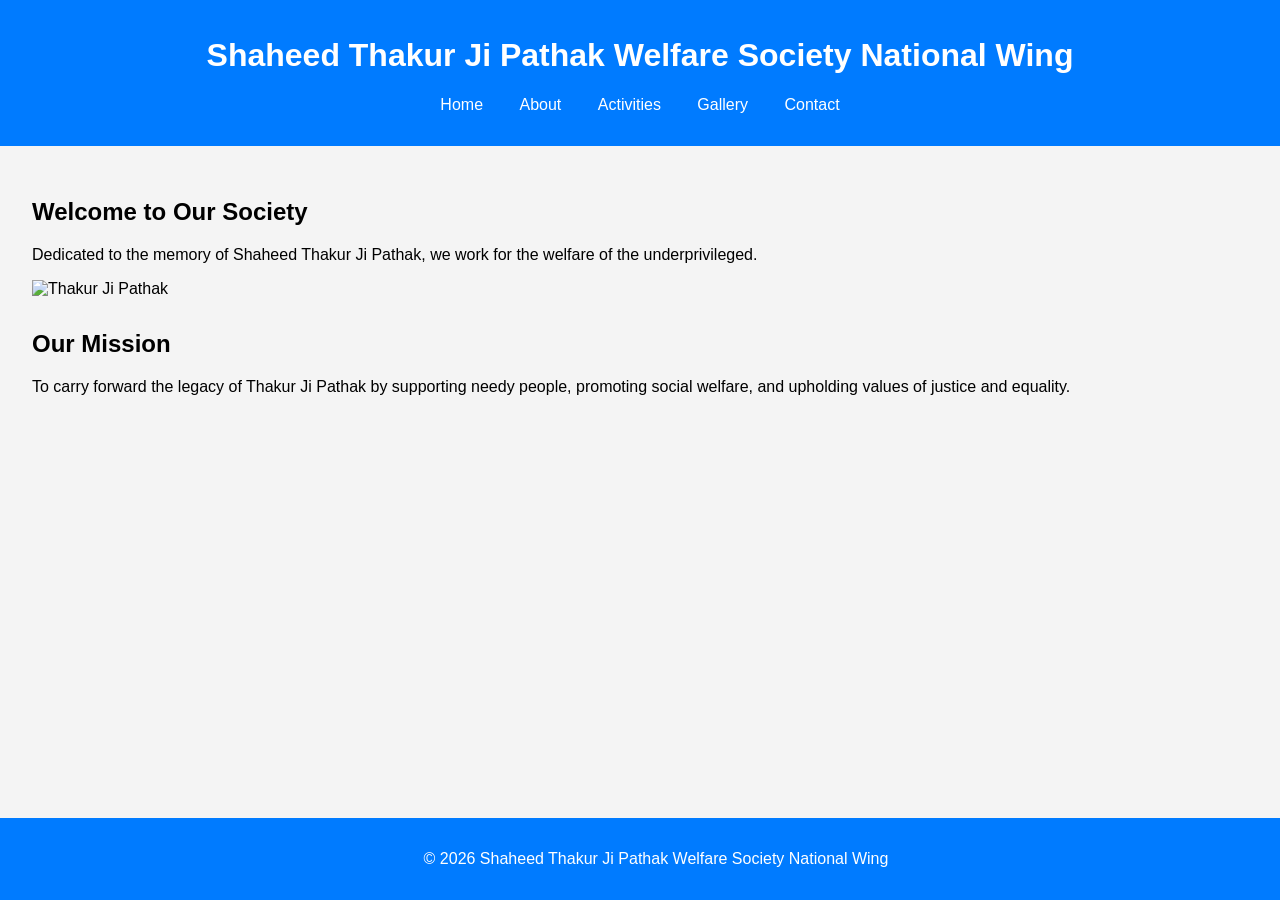
==== index.html @ 8065dcaa "Initial commit: NGO website for Shaheed Thakur Ji Pathak Welfare Society" ====
<!DOCTYPE html>
<html lang="en">
<head>
    <meta charset="UTF-8">
    <meta name="viewport" content="width=device-width, initial-scale=1.0">
    <title>Shaheed Thakur Ji Pathak Welfare Society National Wing</title>
    <link rel="stylesheet" href="css/style.css">
</head>
<body>
    <header>
        <h1>Shaheed Thakur Ji Pathak Welfare Society National Wing</h1>
        <nav>
            <ul>
                <li><a href="index.html">Home</a></li>
                <li><a href="about.html">About</a></li>
                <li><a href="activities.html">Activities</a></li>
                <li><a href="gallery.html">Gallery</a></li>
                <li><a href="contact.html">Contact</a></li>
            </ul>
        </nav>
    </header>
    <main>
        <section id="hero">
            <h2>Welcome to Our Society</h2>
            <p>Dedicated to the memory of Shaheed Thakur Ji Pathak, we work for the welfare of the underprivileged.</p>
            <img src="https://upload.wikimedia.org/wikipedia/commons/thumb/9/9a/Shaheed_Thakur_Ji_Pathak_with_Raghunath_Jha_and_other_party_member_at_Ashoka_hotel_patna.jpg/300px-Shaheed_Thakur_Ji_Pathak_with_Raghunath_Jha_and_other_party_member_at_Ashoka_hotel_patna.jpg" alt="Thakur Ji Pathak">
        </section>
        <section id="mission">
            <h2>Our Mission</h2>
            <p>To carry forward the legacy of Thakur Ji Pathak by supporting needy people, promoting social welfare, and upholding values of justice and equality.</p>
        </section>
    </main>
    <footer>
        <p>&copy; 2026 Shaheed Thakur Ji Pathak Welfare Society National Wing</p>
    </footer>
    <script src="js/script.js"></script>
</body>
</html>
---- css/style.css ----
body {
    font-family: Arial, sans-serif;
    margin: 0;
    padding: 0;
    background-color: #f4f4f4;
}

header {
    background-color: #007bff;
    color: white;
    padding: 1rem;
    text-align: center;
}

nav ul {
    list-style: none;
    padding: 0;
}

nav ul li {
    display: inline;
    margin: 0 1rem;
}

nav a {
    color: white;
    text-decoration: none;
}

main {
    padding: 2rem;
}

section {
    margin-bottom: 2rem;
}

.gallery {
    display: flex;
    flex-wrap: wrap;
    gap: 1rem;
}

.gallery img {
    max-width: 300px;
    height: auto;
}

footer {
    background-color: #007bff;
    color: white;
    text-align: center;
    padding: 1rem;
    position: fixed;
    bottom: 0;
    width: 100%;
}

.icons {
    display: flex;
    gap: 1rem;
}
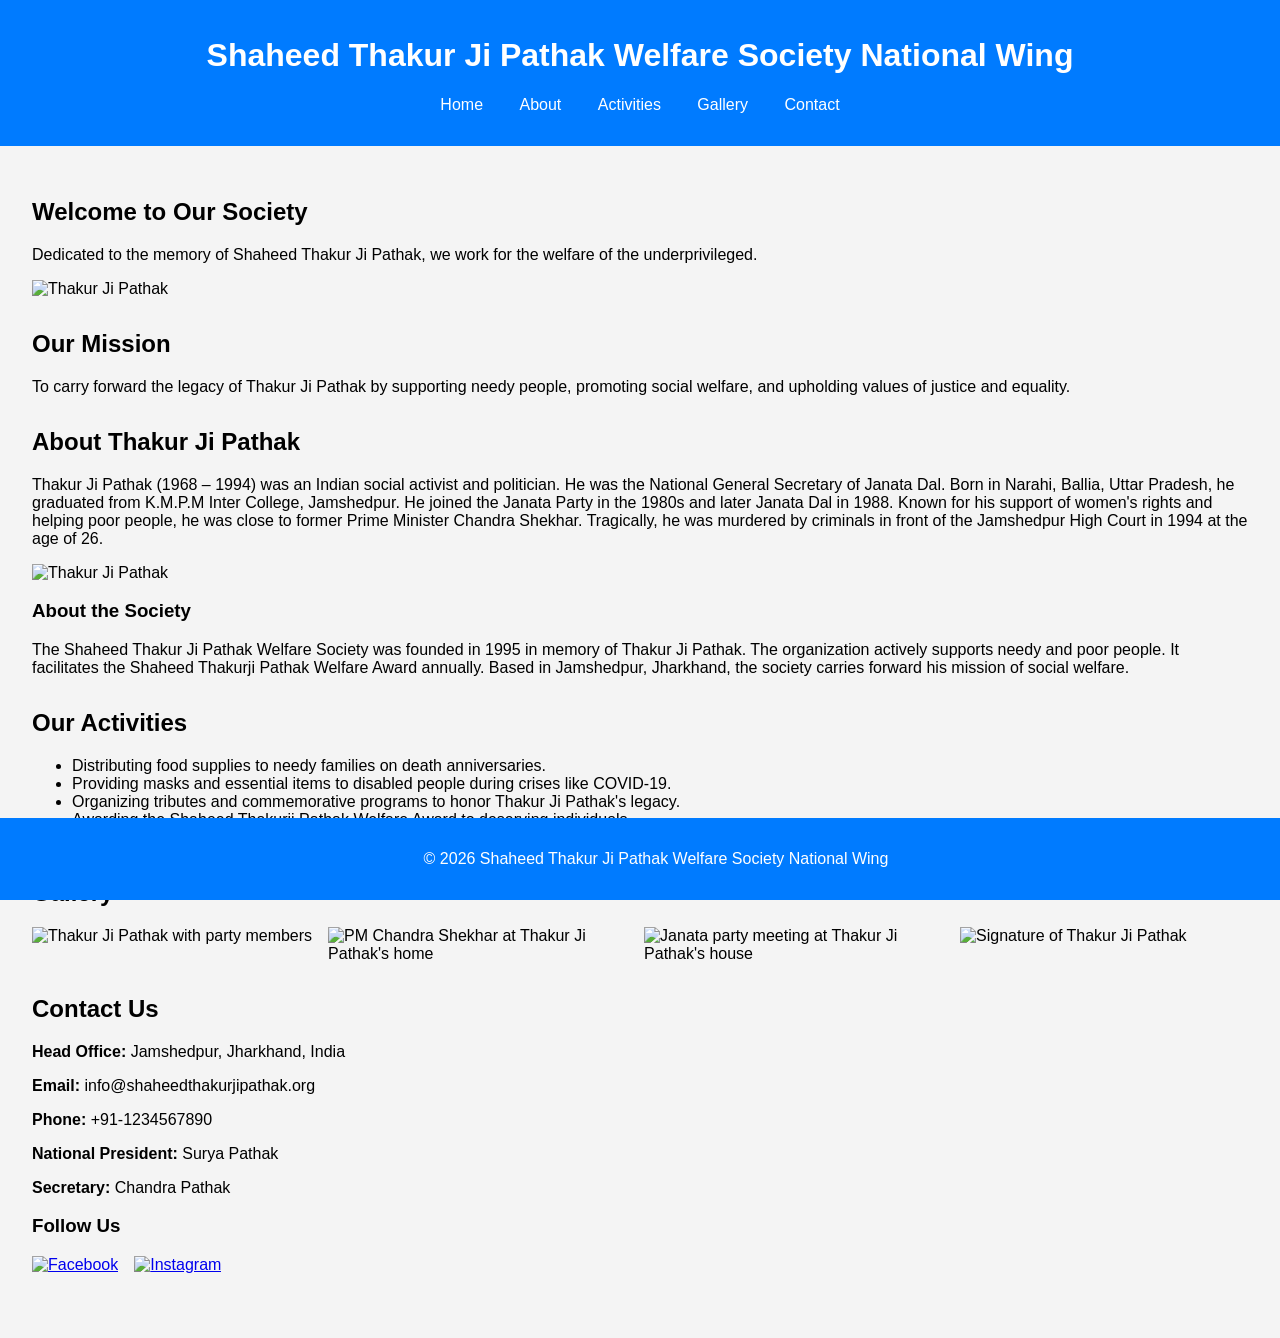
==== commit 27438859: "Update index.html to single-page website with all content" ====
--- a/index.html
+++ b/index.html
@@ -11,16 +11,16 @@
         <h1>Shaheed Thakur Ji Pathak Welfare Society National Wing</h1>
         <nav>
             <ul>
-                <li><a href="index.html">Home</a></li>
-                <li><a href="about.html">About</a></li>
-                <li><a href="activities.html">Activities</a></li>
-                <li><a href="gallery.html">Gallery</a></li>
-                <li><a href="contact.html">Contact</a></li>
+                <li><a href="#home">Home</a></li>
+                <li><a href="#about">About</a></li>
+                <li><a href="#activities">Activities</a></li>
+                <li><a href="#gallery">Gallery</a></li>
+                <li><a href="#contact">Contact</a></li>
             </ul>
         </nav>
     </header>
     <main>
-        <section id="hero">
+        <section id="home">
             <h2>Welcome to Our Society</h2>
             <p>Dedicated to the memory of Shaheed Thakur Ji Pathak, we work for the welfare of the underprivileged.</p>
             <img src="https://upload.wikimedia.org/wikipedia/commons/thumb/9/9a/Shaheed_Thakur_Ji_Pathak_with_Raghunath_Jha_and_other_party_member_at_Ashoka_hotel_patna.jpg/300px-Shaheed_Thakur_Ji_Pathak_with_Raghunath_Jha_and_other_party_member_at_Ashoka_hotel_patna.jpg" alt="Thakur Ji Pathak">
@@ -29,6 +29,45 @@
             <h2>Our Mission</h2>
             <p>To carry forward the legacy of Thakur Ji Pathak by supporting needy people, promoting social welfare, and upholding values of justice and equality.</p>
         </section>
+        <section id="about">
+            <h2>About Thakur Ji Pathak</h2>
+            <p>Thakur Ji Pathak (1968 – 1994) was an Indian social activist and politician. He was the National General Secretary of Janata Dal. Born in Narahi, Ballia, Uttar Pradesh, he graduated from K.M.P.M Inter College, Jamshedpur. He joined the Janata Party in the 1980s and later Janata Dal in 1988. Known for his support of women's rights and helping poor people, he was close to former Prime Minister Chandra Shekhar. Tragically, he was murdered by criminals in front of the Jamshedpur High Court in 1994 at the age of 26.</p>
+            <img src="https://upload.wikimedia.org/wikipedia/commons/thumb/9/9a/Shaheed_Thakur_Ji_Pathak_with_Raghunath_Jha_and_other_party_member_at_Ashoka_hotel_patna.jpg/300px-Shaheed_Thakur_Ji_Pathak_with_Raghunath_Jha_and_other_party_member_at_Ashoka_hotel_patna.jpg" alt="Thakur Ji Pathak">
+            <h3>About the Society</h3>
+            <p>The Shaheed Thakur Ji Pathak Welfare Society was founded in 1995 in memory of Thakur Ji Pathak. The organization actively supports needy and poor people. It facilitates the Shaheed Thakurji Pathak Welfare Award annually. Based in Jamshedpur, Jharkhand, the society carries forward his mission of social welfare.</p>
+        </section>
+        <section id="activities">
+            <h2>Our Activities</h2>
+            <ul>
+                <li>Distributing food supplies to needy families on death anniversaries.</li>
+                <li>Providing masks and essential items to disabled people during crises like COVID-19.</li>
+                <li>Organizing tributes and commemorative programs to honor Thakur Ji Pathak's legacy.</li>
+                <li>Awarding the Shaheed Thakurji Pathak Welfare Award to deserving individuals.</li>
+                <li>Supporting marginalized communities and promoting social responsibility.</li>
+            </ul>
+        </section>
+        <section id="gallery">
+            <h2>Gallery</h2>
+            <div class="gallery">
+                <img src="https://upload.wikimedia.org/wikipedia/commons/thumb/9/9a/Shaheed_Thakur_Ji_Pathak_with_Raghunath_Jha_and_other_party_member_at_Ashoka_hotel_patna.jpg/300px-Shaheed_Thakur_Ji_Pathak_with_Raghunath_Jha_and_other_party_member_at_Ashoka_hotel_patna.jpg" alt="Thakur Ji Pathak with party members">
+                <img src="https://upload.wikimedia.org/wikipedia/commons/thumb/5/5c/PM_Chandra_Shekhar_at_ThakurJi_Pathak_home.jpg/300px-PM_Chandra_Shekhar_at_ThakurJi_Pathak_home.jpg" alt="PM Chandra Shekhar at Thakur Ji Pathak's home">
+                <img src="https://upload.wikimedia.org/wikipedia/commons/thumb/1/1a/Janata_party_meeting_at_Shaheed_Thakurji_Pathak_house_ballia_utter_pradesh.jpg/300px-Janata_party_meeting_at_Shaheed_Thakurji_Pathak_house_ballia_utter_pradesh.jpg" alt="Janata party meeting at Thakur Ji Pathak's house">
+                <img src="https://upload.wikimedia.org/wikipedia/commons/thumb/4/4e/Signature_of_thakur_ji_pathak.jpg/300px-Signature_of_thakur_ji_pathak.jpg" alt="Signature of Thakur Ji Pathak">
+            </div>
+        </section>
+        <section id="contact">
+            <h2>Contact Us</h2>
+            <p><strong>Head Office:</strong> Jamshedpur, Jharkhand, India</p>
+            <p><strong>Email:</strong> info@shaheedthakurjipathak.org</p>
+            <p><strong>Phone:</strong> +91-1234567890</p>
+            <p><strong>National President:</strong> Surya Pathak</p>
+            <p><strong>Secretary:</strong> Chandra Pathak</p>
+            <h3>Follow Us</h3>
+            <div class="icons">
+                <a href="https://www.facebook.com/pathak5387/"><img src="https://cdn-icons-png.flaticon.com/512/124/124010.png" alt="Facebook" width="50"></a>
+                <a href="https://www.instagram.com/shaheed_thakurjipathak_society/"><img src="https://cdn-icons-png.flaticon.com/512/2111/2111463.png" alt="Instagram" width="50"></a>
+            </div>
+        </section>
     </main>
     <footer>
         <p>&copy; 2026 Shaheed Thakur Ji Pathak Welfare Society National Wing</p>
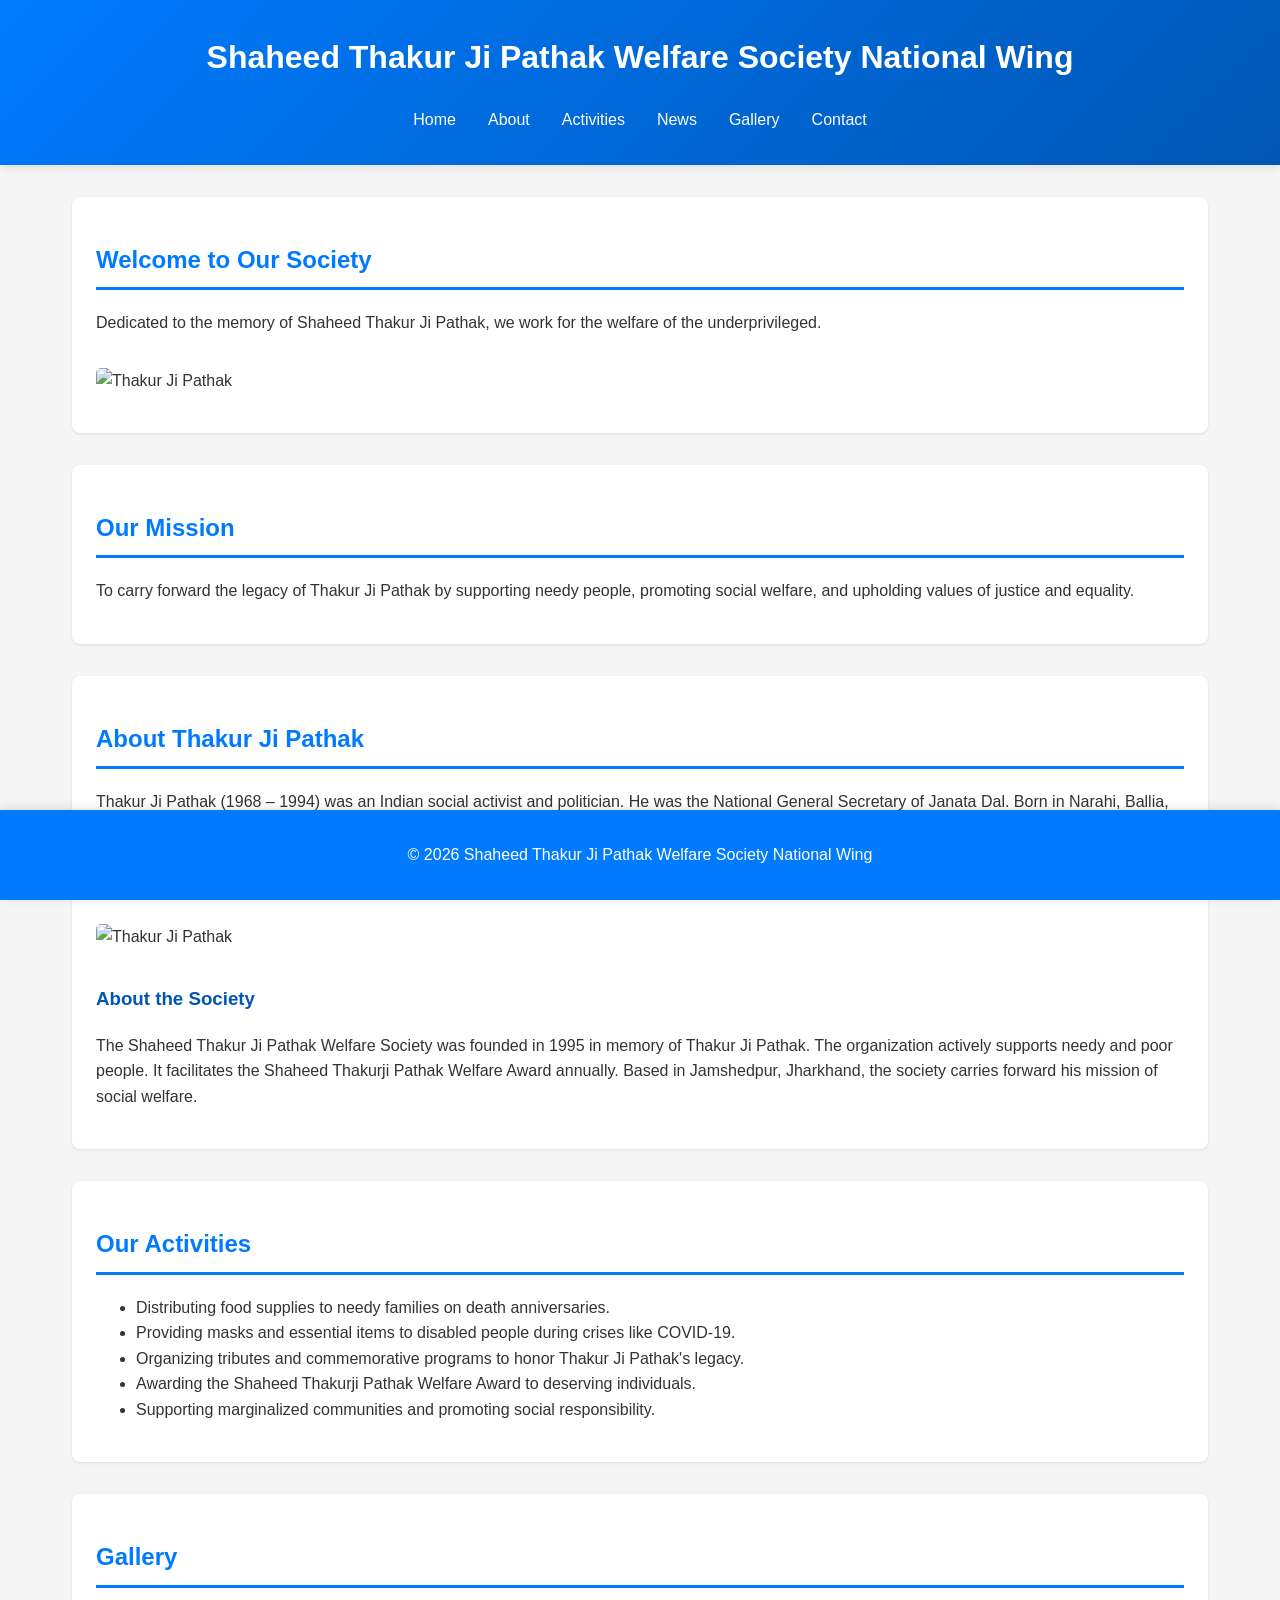
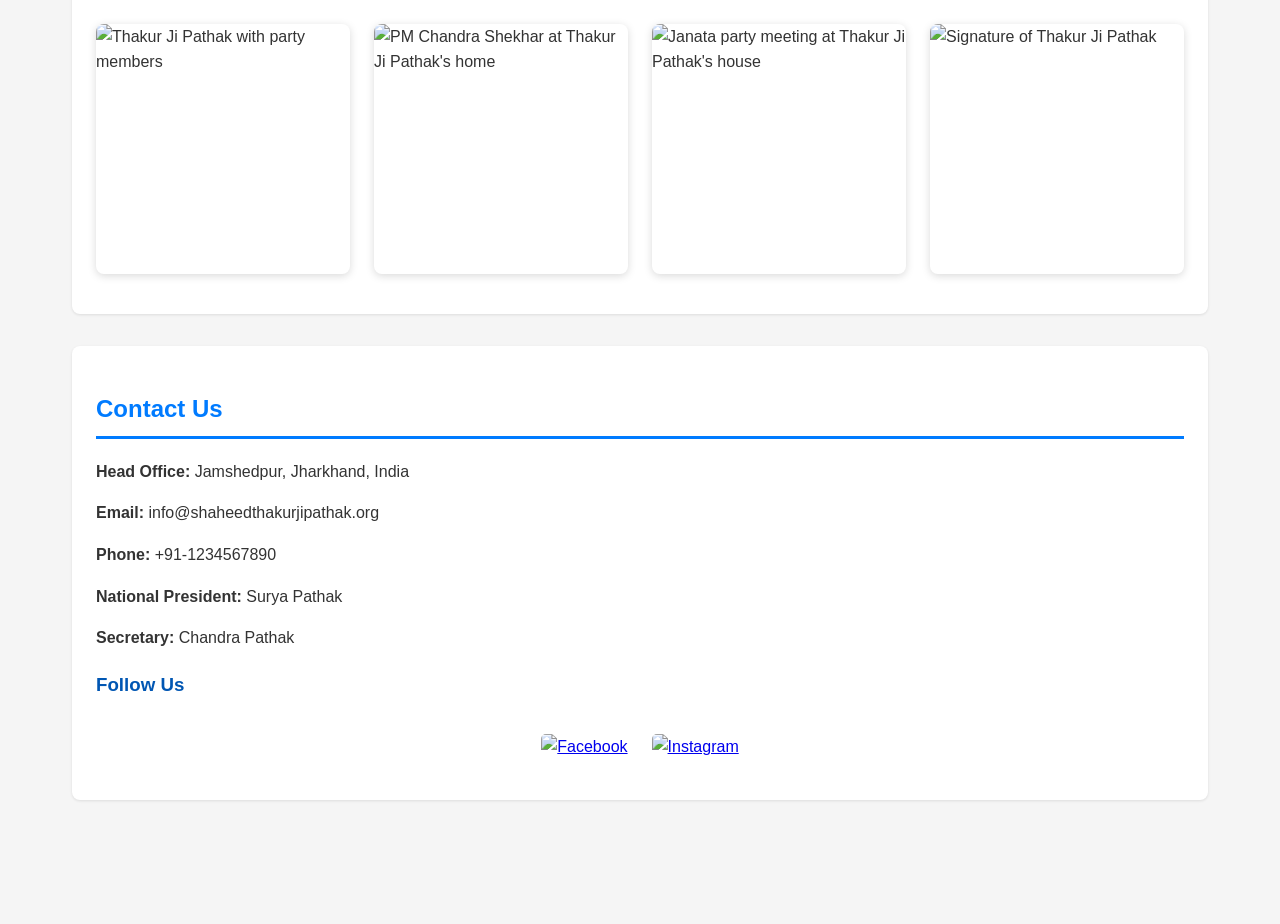
==== commit 889bbfdf: "git add -A" ====
--- a/index.html
+++ b/index.html
@@ -14,6 +14,7 @@
                 <li><a href="#home">Home</a></li>
                 <li><a href="#about">About</a></li>
                 <li><a href="#activities">Activities</a></li>
+                <li><a href="news.html">News</a></li>
                 <li><a href="#gallery">Gallery</a></li>
                 <li><a href="#contact">Contact</a></li>
             </ul>
--- a/css/style.css
+++ b/css/style.css
@@ -1,49 +1,103 @@
+* {
+    box-sizing: border-box;
+}
+
 body {
-    font-family: Arial, sans-serif;
+    font-family: 'Segoe UI', Tahoma, Geneva, Verdana, sans-serif;
     margin: 0;
     padding: 0;
-    background-color: #f4f4f4;
+    background-color: #f5f5f5;
+    line-height: 1.6;
+    color: #333;
 }
 
 header {
-    background-color: #007bff;
-    color: white;
-    padding: 1rem;
+    background: linear-gradient(135deg, #007bff 0%, #0056b3 100%);
+    color: white;
+    padding: 1.5rem;
     text-align: center;
+    box-shadow: 0 2px 10px rgba(0,0,0,0.1);
+}
+
+header h1 {
+    margin: 0.5rem 0;
+    font-size: 2rem;
 }
 
 nav ul {
     list-style: none;
     padding: 0;
+    margin: 1rem 0 0 0;
+    display: flex;
+    justify-content: center;
+    flex-wrap: wrap;
 }
 
 nav ul li {
-    display: inline;
-    margin: 0 1rem;
+    margin: 0.5rem 1rem;
 }
 
 nav a {
     color: white;
     text-decoration: none;
+    font-weight: 500;
+    transition: opacity 0.3s;
+}
+
+nav a:hover {
+    opacity: 0.8;
 }
 
 main {
     padding: 2rem;
+    max-width: 1200px;
+    margin: 0 auto;
+    margin-bottom: 60px;
 }
 
 section {
     margin-bottom: 2rem;
+    background: white;
+    padding: 1.5rem;
+    border-radius: 8px;
+    box-shadow: 0 1px 3px rgba(0,0,0,0.1);
+}
+
+h2 {
+    color: #007bff;
+    border-bottom: 3px solid #007bff;
+    padding-bottom: 0.5rem;
+}
+
+h3 {
+    color: #0056b3;
+}
+
+img {
+    max-width: 100%;
+    height: auto;
+    border-radius: 5px;
+    margin: 1rem 0;
 }
 
 .gallery {
-    display: flex;
-    flex-wrap: wrap;
-    gap: 1rem;
+    display: grid;
+    grid-template-columns: repeat(auto-fit, minmax(250px, 1fr));
+    gap: 1.5rem;
+    margin-top: 1rem;
 }
 
 .gallery img {
-    max-width: 300px;
-    height: auto;
+    width: 100%;
+    height: 250px;
+    object-fit: cover;
+    border-radius: 8px;
+    box-shadow: 0 2px 8px rgba(0,0,0,0.15);
+    transition: transform 0.3s;
+}
+
+.gallery img:hover {
+    transform: scale(1.05);
 }
 
 footer {
@@ -54,9 +108,220 @@
     position: fixed;
     bottom: 0;
     width: 100%;
+    box-shadow: 0 -2px 10px rgba(0,0,0,0.1);
 }
 
 .icons {
     display: flex;
-    gap: 1rem;
+    gap: 1.5rem;
+    justify-content: center;
+    margin-top: 1rem;
+    flex-wrap: wrap;
+}
+
+.icons img {
+    width: 40px;
+    height: 40px;
+    transition: transform 0.3s;
+}
+
+.icons img:hover {
+    transform: scale(1.2);
+}
+
+/* News Section Styles */
+.news-container {
+    padding: 2rem;
+    max-width: 1200px;
+    margin: 0 auto;
+    margin-bottom: 100px;
+}
+
+.news-header {
+    text-align: center;
+    margin-bottom: 2rem;
+    background: linear-gradient(135deg, #007bff 0%, #0056b3 100%);
+    color: white;
+    padding: 2rem;
+    border-radius: 8px;
+}
+
+.news-header h2 {
+    color: white;
+    border: none;
+    margin: 0;
+}
+
+.news-header p {
+    font-size: 1.1rem;
+    margin: 0.5rem 0 0 0;
+}
+
+.news-tabs {
+    display: flex;
+    gap: 0.5rem;
+    margin: 2rem 0;
+    flex-wrap: wrap;
+    justify-content: center;
+}
+
+.tab-btn {
+    padding: 0.7rem 1.5rem;
+    border: 2px solid #007bff;
+    background: white;
+    color: #007bff;
+    border-radius: 5px;
+    cursor: pointer;
+    font-weight: 500;
+    transition: all 0.3s;
+}
+
+.tab-btn:hover {
+    background: #007bff;
+    color: white;
+}
+
+.tab-btn.active {
+    background: #007bff;
+    color: white;
+    box-shadow: 0 2px 8px rgba(0,123,255,0.4);
+}
+
+.news-feed {
+    display: grid;
+    gap: 2rem;
+}
+
+.news-article {
+    display: flex;
+    background: white;
+    border-radius: 8px;
+    overflow: hidden;
+    box-shadow: 0 2px 8px rgba(0,0,0,0.1);
+    transition: transform 0.3s, box-shadow 0.3s;
+}
+
+.news-article:hover {
+    transform: translateY(-3px);
+    box-shadow: 0 4px 12px rgba(0,0,0,0.15);
+}
+
+.news-image {
+    flex: 0 0 300px;
+    overflow: hidden;
+}
+
+.news-image img {
+    width: 100%;
+    height: 200px;
+    object-fit: cover;
+    margin: 0;
+    border-radius: 0;
+}
+
+.news-content {
+    flex: 1;
+    padding: 1.5rem;
+    display: flex;
+    flex-direction: column;
+}
+
+.news-content h3 {
+    margin: 0 0 0.5rem 0;
+    font-size: 1.3rem;
+}
+
+.news-meta {
+    color: #666;
+    font-size: 0.9rem;
+    margin: 0.3rem 0;
+}
+
+.news-description {
+    flex: 1;
+    margin: 1rem 0;
+    color: #555;
+}
+
+.read-more {
+    align-self: flex-start;
+    padding: 0.5rem 1.5rem;
+    background: #007bff;
+    color: white;
+    border: none;
+    border-radius: 5px;
+    cursor: pointer;
+    font-weight: 500;
+    transition: background 0.3s;
+}
+
+.read-more:hover {
+    background: #0056b3;
+}
+
+.loading {
+    text-align: center;
+    padding: 2rem;
+    font-size: 1.1rem;
+    color: #666;
+}
+
+/* Responsive Design */
+@media (max-width: 768px) {
+    header h1 {
+        font-size: 1.5rem;
+    }
+
+    nav ul {
+        flex-direction: column;
+        gap: 0;
+    }
+
+    nav ul li {
+        margin: 0.3rem 0;
+    }
+
+    main, .news-container {
+        padding: 1rem;
+        margin-bottom: 80px;
+    }
+
+    .news-article {
+        flex-direction: column;
+    }
+
+    .news-image {
+        flex: 0 0 auto;
+    }
+
+    .news-tabs {
+        gap: 0.3rem;
+    }
+
+    .tab-btn {
+        padding: 0.5rem 1rem;
+        font-size: 0.9rem;
+    }
+
+    .gallery {
+        grid-template-columns: repeat(auto-fit, minmax(150px, 1fr));
+    }
+
+    .icons {
+        gap: 1rem;
+    }
+
+    .icons img {
+        width: 35px;
+        height: 35px;
+    }
+
+    footer {
+        position: static;
+        margin-top: 2rem;
+    }
+
+    main {
+        margin-bottom: 0;
+    }
 }
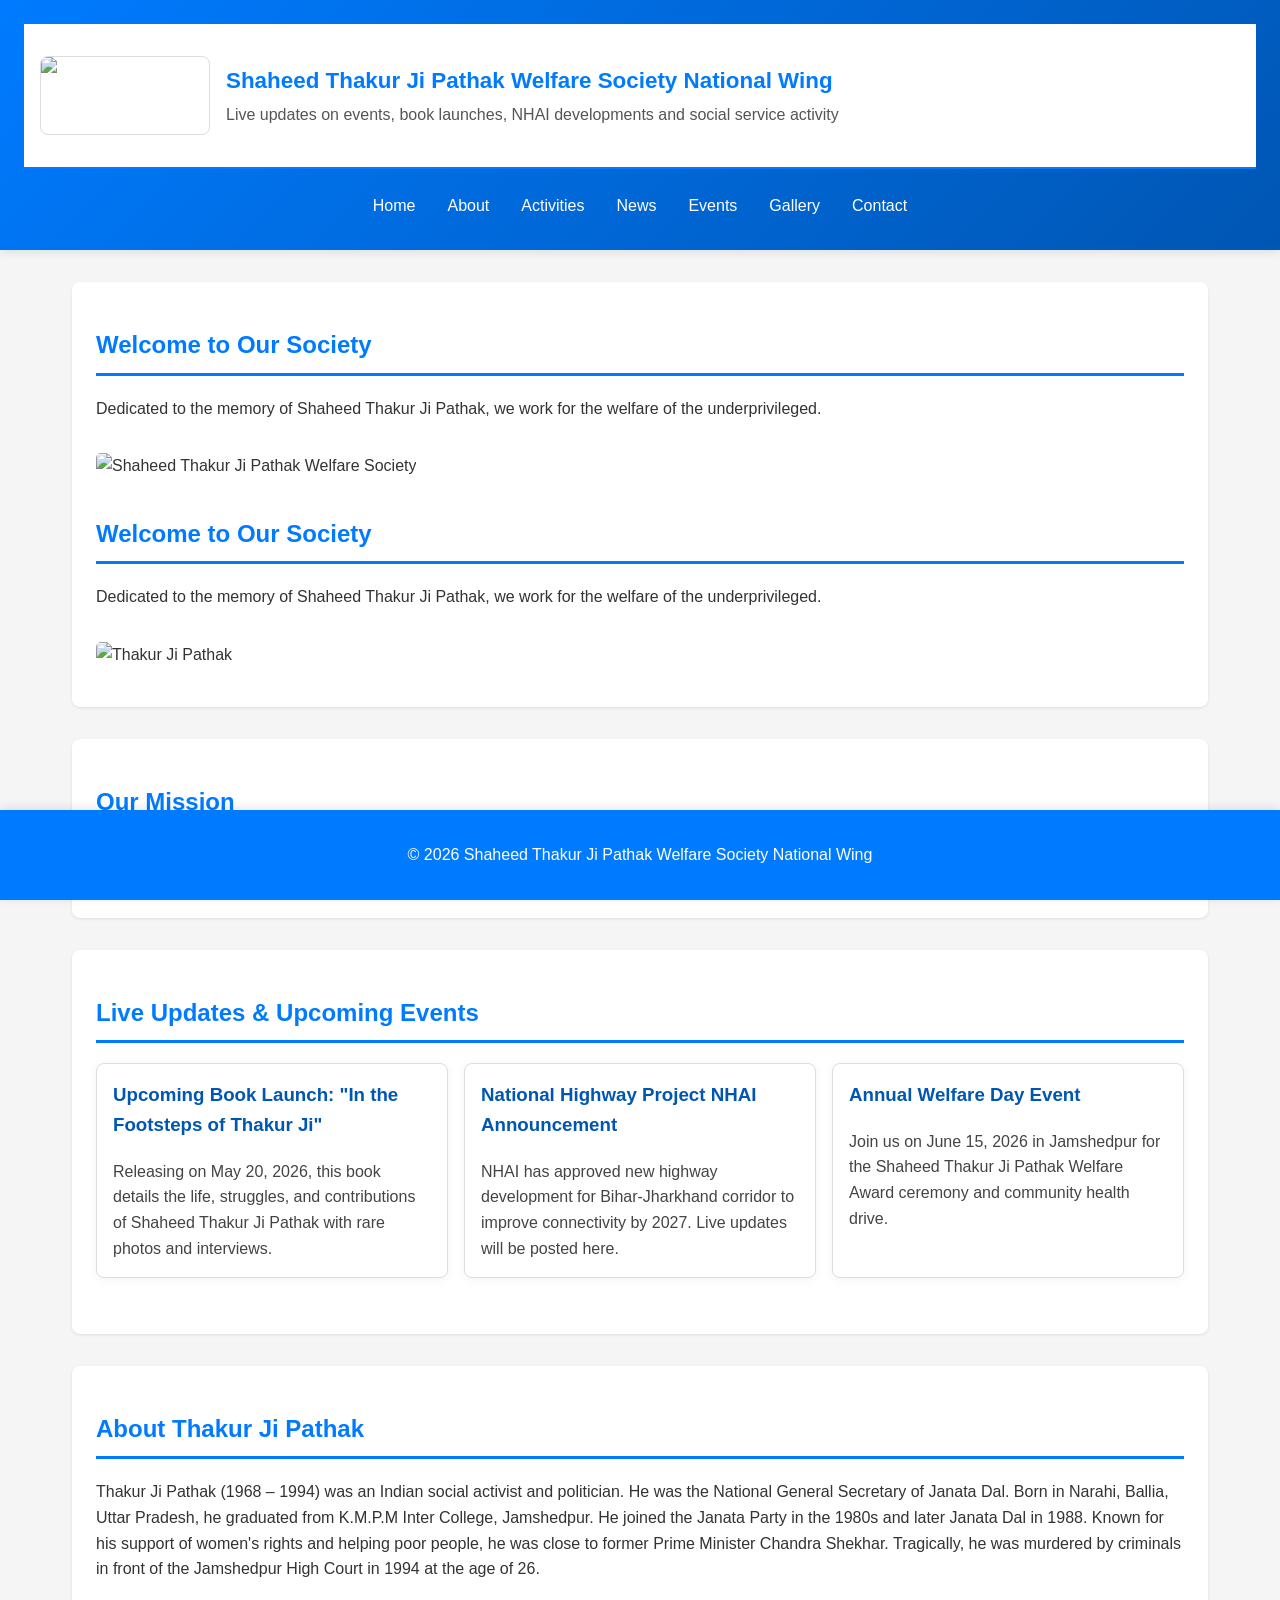
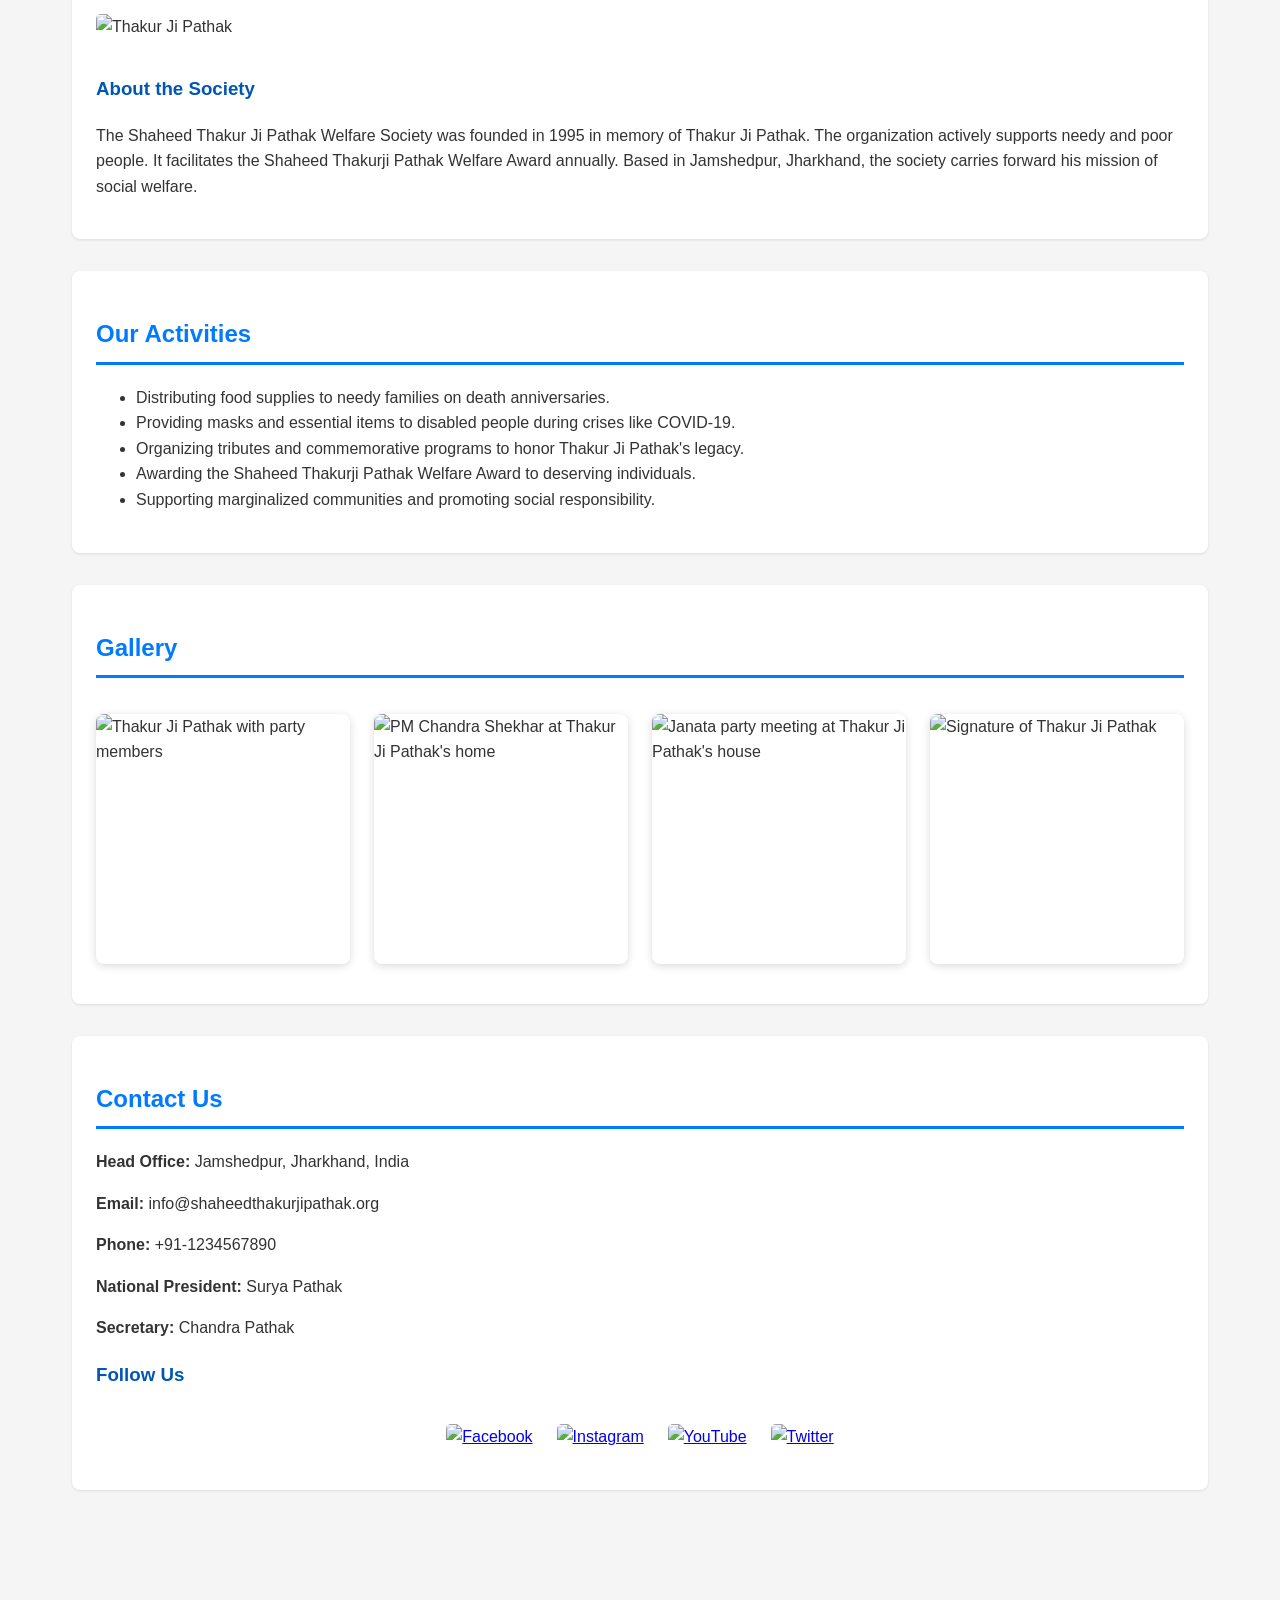
==== commit 7a35ef21: "Improved UI with logo, social links, live updates and news categories plus fixes" ====
--- a/index.html
+++ b/index.html
@@ -8,13 +8,20 @@
 </head>
 <body>
     <header>
-        <h1>Shaheed Thakur Ji Pathak Welfare Society National Wing</h1>
+        <div class="logo-bar">
+            <img src="https://via.placeholder.com/170x80?text=STJP+Logo" alt="Shaheed Thakur Ji Pathak Welfare Society Logo" class="site-logo" onerror="this.src='https://via.placeholder.com/170x80?text=LOGO'" />
+            <div class="primary-title">
+                <h1>Shaheed Thakur Ji Pathak Welfare Society National Wing</h1>
+                <p>Live updates on events, book launches, NHAI developments and social service activity</p>
+            </div>
+        </div>
         <nav>
             <ul>
                 <li><a href="#home">Home</a></li>
                 <li><a href="#about">About</a></li>
                 <li><a href="#activities">Activities</a></li>
                 <li><a href="news.html">News</a></li>
+                <li><a href="#events">Events</a></li>
                 <li><a href="#gallery">Gallery</a></li>
                 <li><a href="#contact">Contact</a></li>
             </ul>
@@ -24,12 +31,34 @@
         <section id="home">
             <h2>Welcome to Our Society</h2>
             <p>Dedicated to the memory of Shaheed Thakur Ji Pathak, we work for the welfare of the underprivileged.</p>
+            <img src="https://via.placeholder.com/800x350?text=Shaheed+Thakur+Ji+Pathak+Welfare+Society" alt="Shaheed Thakur Ji Pathak Welfare Society" />
+            <h2>Welcome to Our Society</h2>
+            <p>Dedicated to the memory of Shaheed Thakur Ji Pathak, we work for the welfare of the underprivileged.</p>
             <img src="https://upload.wikimedia.org/wikipedia/commons/thumb/9/9a/Shaheed_Thakur_Ji_Pathak_with_Raghunath_Jha_and_other_party_member_at_Ashoka_hotel_patna.jpg/300px-Shaheed_Thakur_Ji_Pathak_with_Raghunath_Jha_and_other_party_member_at_Ashoka_hotel_patna.jpg" alt="Thakur Ji Pathak">
         </section>
         <section id="mission">
             <h2>Our Mission</h2>
             <p>To carry forward the legacy of Thakur Ji Pathak by supporting needy people, promoting social welfare, and upholding values of justice and equality.</p>
         </section>
+
+        <section id="events">
+            <h2>Live Updates & Upcoming Events</h2>
+            <div class="event-updates">
+                <article>
+                    <h3>Upcoming Book Launch: "In the Footsteps of Thakur Ji"</h3>
+                    <p>Releasing on May 20, 2026, this book details the life, struggles, and contributions of Shaheed Thakur Ji Pathak with rare photos and interviews.</p>
+                </article>
+                <article>
+                    <h3>National Highway Project NHAI Announcement</h3>
+                    <p>NHAI has approved new highway development for Bihar-Jharkhand corridor to improve connectivity by 2027. Live updates will be posted here.</p>
+                </article>
+                <article>
+                    <h3>Annual Welfare Day Event</h3>
+                    <p>Join us on June 15, 2026 in Jamshedpur for the Shaheed Thakur Ji Pathak Welfare Award ceremony and community health drive.</p>
+                </article>
+            </div>
+        </section>
+
         <section id="about">
             <h2>About Thakur Ji Pathak</h2>
             <p>Thakur Ji Pathak (1968 – 1994) was an Indian social activist and politician. He was the National General Secretary of Janata Dal. Born in Narahi, Ballia, Uttar Pradesh, he graduated from K.M.P.M Inter College, Jamshedpur. He joined the Janata Party in the 1980s and later Janata Dal in 1988. Known for his support of women's rights and helping poor people, he was close to former Prime Minister Chandra Shekhar. Tragically, he was murdered by criminals in front of the Jamshedpur High Court in 1994 at the age of 26.</p>
@@ -67,6 +96,8 @@
             <div class="icons">
                 <a href="https://www.facebook.com/pathak5387/"><img src="https://cdn-icons-png.flaticon.com/512/124/124010.png" alt="Facebook" width="50"></a>
                 <a href="https://www.instagram.com/shaheed_thakurjipathak_society/"><img src="https://cdn-icons-png.flaticon.com/512/2111/2111463.png" alt="Instagram" width="50"></a>
+                <a href="https://www.youtube.com/channel/UC-placeholder"><img src="https://cdn-icons-png.flaticon.com/512/174/174883.png" alt="YouTube" width="50"></a>
+                <a href="https://twitter.com/placeholder"><img src="https://cdn-icons-png.flaticon.com/512/733/733579.png" alt="Twitter" width="50"></a>
             </div>
         </section>
     </main>
--- a/css/style.css
+++ b/css/style.css
@@ -11,6 +11,38 @@
     color: #333;
 }
 
+.logo-bar {
+    display: flex;
+    align-items: center;
+    gap: 1rem;
+    background: #ffffff;
+    padding: 1rem;
+    border-bottom: 2px solid #007bff;
+}
+
+.site-logo {
+    width: 170px;
+    height: auto;
+    border: 1px solid #ddd;
+    border-radius: 8px;
+    background: #fff;
+}
+
+.primary-title {
+    text-align: left;
+}
+
+.primary-title h1 {
+    font-size: 1.4rem;
+    margin: 0;
+    color: #007bff;
+}
+
+.primary-title p {
+    color: #555;
+    margin: 0.2rem 0 0 0;
+}
+
 header {
     background: linear-gradient(135deg, #007bff 0%, #0056b3 100%);
     color: white;
@@ -130,11 +162,58 @@
 }
 
 /* News Section Styles */
+.event-updates {
+    display: grid;
+    grid-template-columns: repeat(auto-fit, minmax(260px, 1fr));
+    gap: 1rem;
+    margin: 1rem 0 2rem 0;
+}
+
+.event-updates article {
+    background: #ffffff;
+    padding: 1rem;
+    border-radius: 8px;
+    border: 1px solid #ddd;
+    box-shadow: 0 2px 8px rgba(0,0,0,0.05);
+}
+
+.event-updates article h3 {
+    margin-top: 0;
+    color: #0056b3;
+}
+
+.event-updates article p {
+    margin: 0.5rem 0 0 0;
+    color: #444;
+}
+
 .news-container {
     padding: 2rem;
     max-width: 1200px;
     margin: 0 auto;
     margin-bottom: 100px;
+}
+
+.special-updates {
+    background: #fff3cd;
+    border: 1px solid #ffeeba;
+    padding: 1rem;
+    border-radius: 8px;
+    margin-bottom: 1.5rem;
+}
+
+.special-updates h3 {
+    margin-top: 0;
+    color: #856404;
+}
+
+.special-updates ul {
+    margin: 0;
+    padding-left: 1.2rem;
+}
+
+.special-updates li {
+    margin: 0.5rem 0;
 }
 
 .news-header {
